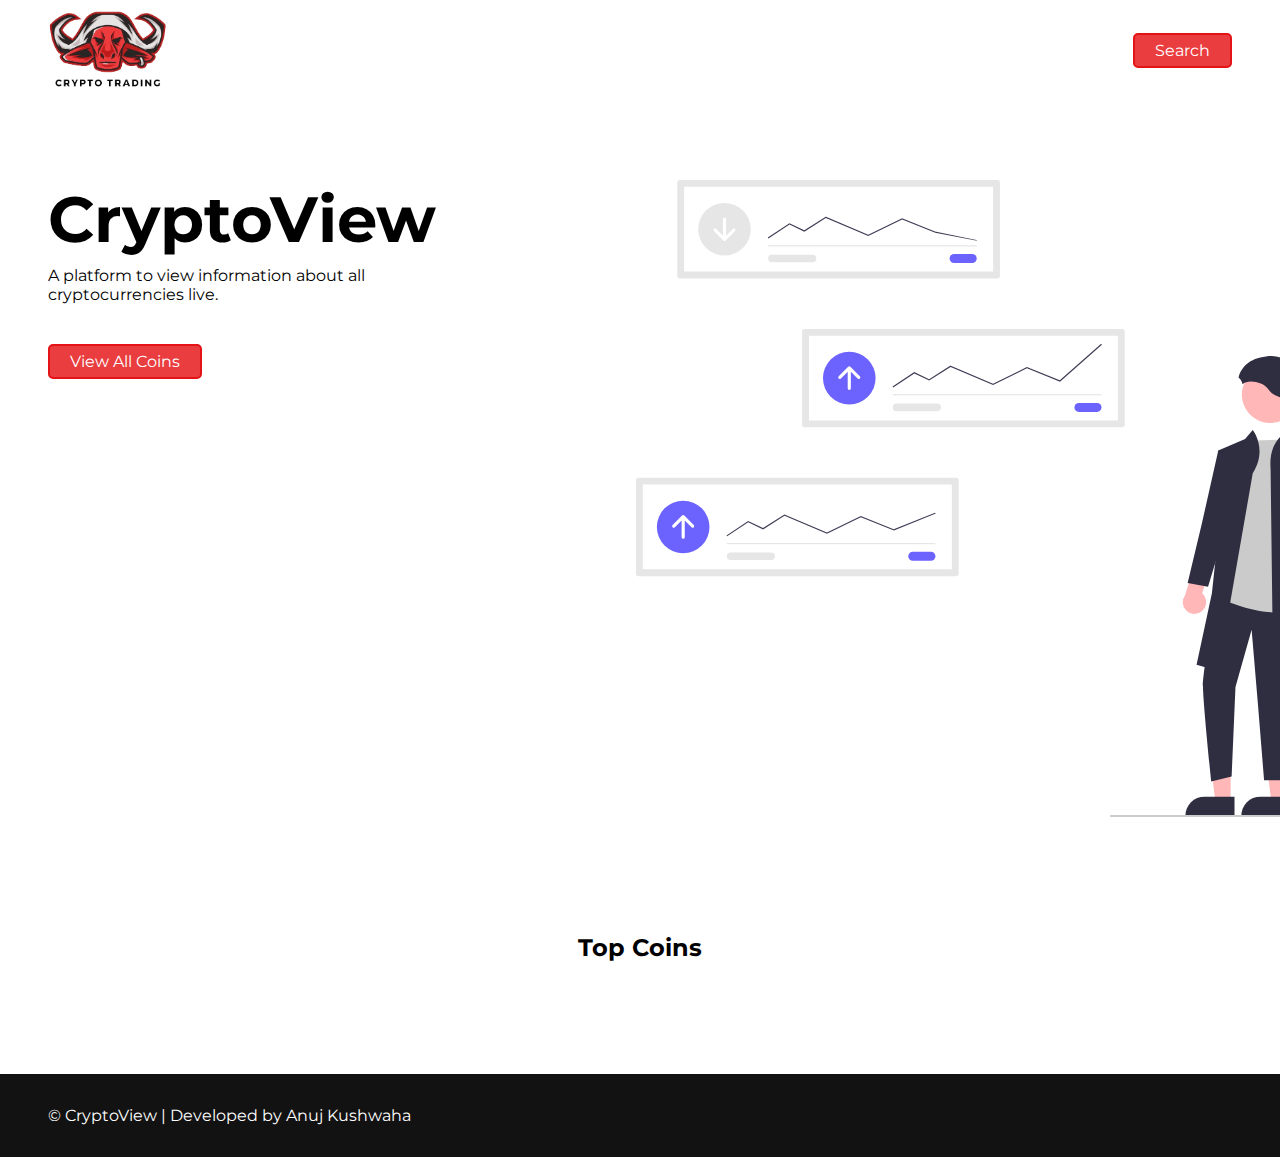
==== index.html @ 6fb9dd1f "create new reop for assignment" ====
<!DOCTYPE html>
<html lang="en">
  <head>
    <meta charset="UTF-8" />
    <meta name="viewport" content="width=device-width, initial-scale=1.0" />
    <title>Crypto Project</title>
    <link rel="preconnect" href="https://fonts.googleapis.com" />
    <link rel="preconnect" href="https://fonts.gstatic.com" crossorigin />
    <link
      href="https://fonts.googleapis.com/css2?family=Montserrat:wght@100..900&display=swap"
      rel="stylesheet"
    />
    <link
      rel="stylesheet"
      href="https://cdnjs.cloudflare.com/ajax/libs/font-awesome/6.5.2/css/all.min.css"
      integrity="sha512-SnH5WK+bZxgPHs44uWIX+LLJAJ9/2PkPKZ5QiAj6Ta86w+fsb2TkcmfRyVX3pBnMFcV7oQPJkl9QevSCWr3W6A=="
      crossorigin="anonymous"
      referrerpolicy="no-referrer"
    />
    <link rel="stylesheet" href="style.css" />
  </head>
  <body>
    <div id="wrapper">
      <header>
        <a href="index.html">
          <img src="logo.png" alt="Logo" />
        </a>

        <ul>
          <li><a class="btn" href="search.html">Search</a></li>
        </ul>
      </header>

      <main>
        <section id="hero">
         <div>
          <h1>CryptoView</h1>
          <p>A platform to view information about all cryptocurrencies live.</p>
          <a href="#top-coins" class="btn">View All Coins</a>
         </div>
          <div class="man"><img src="main_image.svg" alt=""></div>
        </section>
        <section id="top-coins">
          <h2>Top Coins</h2>
          <div class="coins-wrapper">

          </div>
        </section>
      </main>

      <footer>
        <p>
          &copy; CryptoView | Developed by
          <a href="https://github.com/Anuj2117">Anuj Kushwaha</a>
        </p>
        <p>
          <a href="https://github.com/Anuj2117"
            ><i class="fa-brands fa-github"></i
          ></a>
        </p>
      </footer>
    </div>

    <script src="script.js"></script>
  </body>
</html>
---- style.css ----
* {
    margin: 0;
    padding: 0;
    box-sizing: border-box;
    font-family: Montserrat, san-serif;
    font-weight: 400;
  }
  html {
    scroll-behavior: smooth;
  }
  h1,
  h2,
  h3,
  h4,
  h5,
  h6 {
    font-weight: 700;
  }
  a {
    text-decoration: none;
    display: inline-block;
  }
  ul {
    list-style: none;
  }
  header {
    display: flex;
    padding: 0.5rem 3rem;
    justify-content: space-between;
    align-items: center;
  }
  header img {
    width: 120px;
  }
  
  .btn {
    padding: 6px 20px;
    border: 2px solid #e31316;
    border-radius: 5px;
    background-color: #e93d3f;
    color: #fff;
    transition: all 300ms ease;
  }
  .btn:hover {
    background-color: transparent;
    color: #e93d3f;
  }
  
  main {
    padding: 3rem;
  }
  #hero {
    background-image: url(assets/main_image.svg);
    background-repeat: no-repeat;
    background-size: contain;
    background-position: 90%;
    min-height: 60vh;
    padding: 2rem 0;
    display: flex;
  }
  #hero h1 {
    font-size: 4rem;
  }
  #hero p,
  #hero h1 {
    margin-bottom: 0.5rem;
  }
  #hero a {
    margin-top: 2rem;
  }
  .man{
    margin-left: 200px;
  }
  
  #top-coins {
    padding-top: 2rem;
    padding-bottom: 2rem;
    margin-top: 3rem;
  }
  #top-coins h2 {
    text-align: center;
    margin-bottom: 2rem;
  }
  
  .coins-wrapper {
    display: flex;
    gap: 20px;
    overflow-y: hidden;
    overflow-x: scroll;
  }
  .coins-wrapper::-webkit-scrollbar {
    display: none;
  }
  .coins {
    min-width: 20rem;
    display: flex;
    align-items: center;
  }
  .coins img {
    margin-right: 2rem;
  }
  
  footer {
    display: flex;
    justify-content: space-between;
    align-items: center;
    padding: 2rem 3rem;
    background-color: #121212;
    color: #fff;
  }
  footer a {
    color: #fff;
  }
  footer.bottom {
    position: absolute;
    bottom: 0;
    width: 100%;
  }
  
  /* SINGLE PAGE */
  
  .single-crypto-details {
    display: flex;
    justify-content: space-between;
    margin-bottom: 2rem;
  }
  .left {
    width: 20%;
  }
  .right {
    margin-left: 2rem;
    width: 75%;
  }
  .right h3 {
    font-size: 2rem;
    margin-bottom: 1rem;
  }
  .right p {
    text-align: justify;
    line-height: 1.5;
  }
  .single-crypto-history {
    padding: 2rem 0;
  }
  .single-crypto-history h2 {
    font-size: 2rem;
    margin-bottom: 1rem;
  }
  
  /* SEARCH PAGE */
  
  form {
    width: 50vw;
    margin: 2rem auto;
  }
  form input,
  form button {
    margin: 0.25rem 0;
  }
  form input {
    width: 80%;
    padding: 6px 12px;
  }
  form button {
    width: 10%;
    padding-top: 6px;
    padding-bottom: 6px;
  }
  
  #search-results .result {
    display: flex;
    justify-content: space-between;
    align-items: center;
    padding: 0.5rem;
    border-radius: 6px;
    background-color: #fff;
    box-shadow: 2px 2px 4px 3px rgba(0, 0, 0, 0.5);
    margin-bottom: 1rem;
  }
  .result .left {
    width: 80%;
    margin-right: 1rem;
    display: flex;
    align-items: center;
  }
  .result .left * {
    padding-left: 0.5rem;
    padding-right: 0.5rem;
  }
  .result .right {
    width: 10%;
  }
  .result .right .btn {
    padding-left: 2px;
    padding-right: 2px;
  }
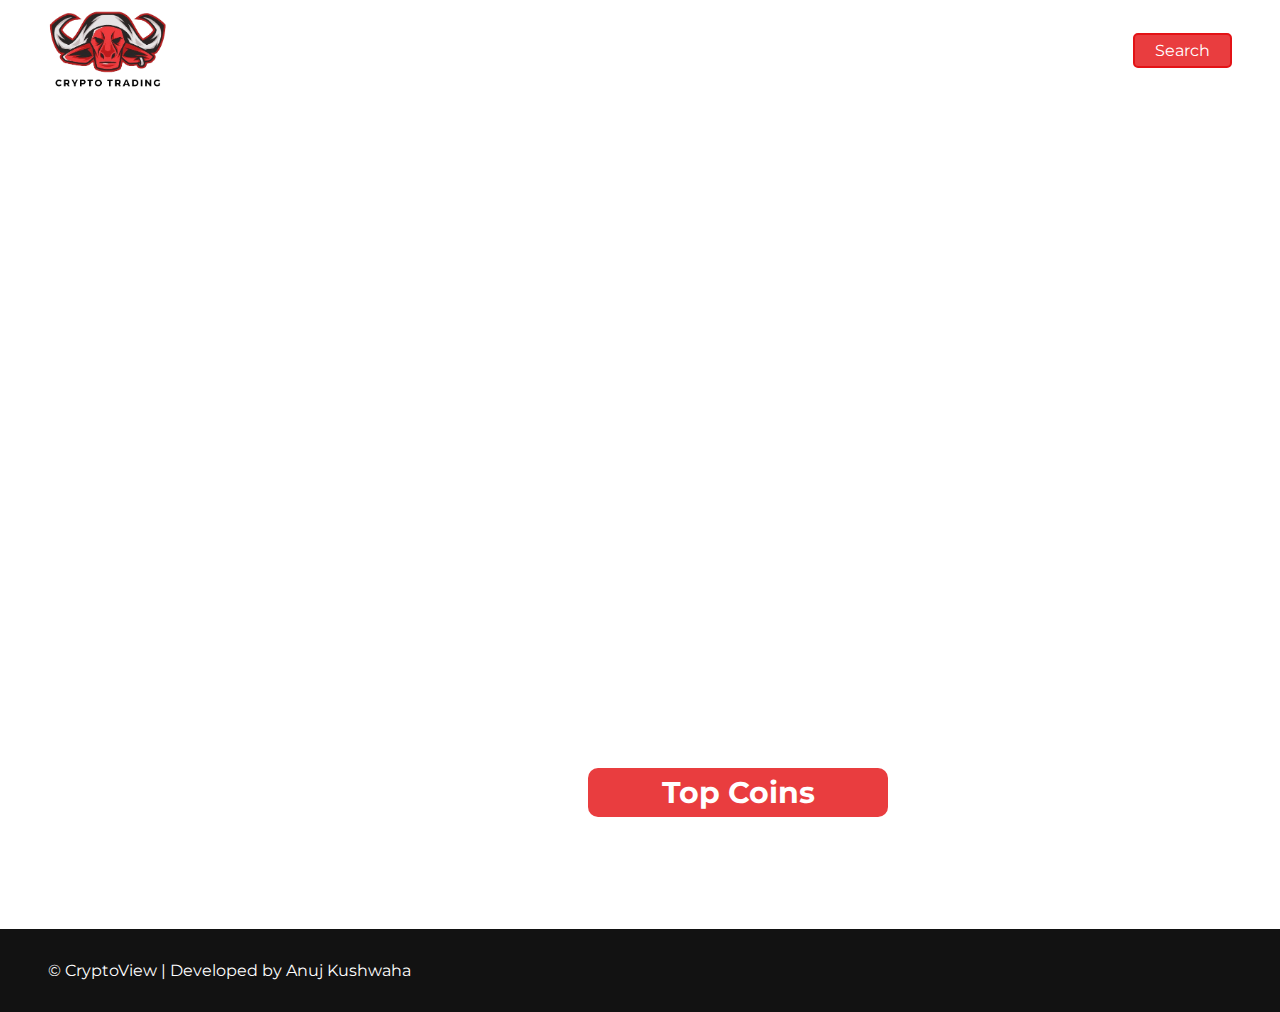
==== commit b6d10777: "add some changes" ====
--- a/index.html
+++ b/index.html
@@ -38,10 +38,12 @@
           <p>A platform to view information about all cryptocurrencies live.</p>
           <a href="#top-coins" class="btn">View All Coins</a>
          </div>
-          <div class="man"><img src="main_image.svg" alt=""></div>
         </section>
+
         <section id="top-coins">
-          <h2>Top Coins</h2>
+
+          <h2 class="topcoins">Top Coins</h2>
+
           <div class="coins-wrapper">
 
           </div>
--- a/style.css
+++ b/style.css
@@ -1,38 +1,42 @@
+
 * {
     margin: 0;
     padding: 0;
     box-sizing: border-box;
-    font-family: Montserrat, san-serif;
+    font-family: Montserrat, sans-serif;
     font-weight: 400;
   }
+  
   html {
     scroll-behavior: smooth;
   }
-  h1,
-  h2,
-  h3,
-  h4,
-  h5,
-  h6 {
+  
+  h1, h2, h3, h4, h5, h6 {
     font-weight: 700;
   }
+  
   a {
     text-decoration: none;
     display: inline-block;
   }
+  
   ul {
     list-style: none;
   }
+  
+  /* Header styles */
   header {
     display: flex;
     padding: 0.5rem 3rem;
     justify-content: space-between;
     align-items: center;
   }
+  
   header img {
     width: 120px;
   }
   
+  /* Button styles */
   .btn {
     padding: 6px 20px;
     border: 2px solid #e31316;
@@ -41,35 +45,62 @@
     color: #fff;
     transition: all 300ms ease;
   }
+  
   .btn:hover {
     background-color: transparent;
     color: #e93d3f;
   }
   
+  /* Main content styles */
   main {
     padding: 3rem;
   }
+  
+  /* Hero section styles */
   #hero {
-    background-image: url(assets/main_image.svg);
+    background-image: url(main_image.svg);
     background-repeat: no-repeat;
     background-size: contain;
     background-position: 90%;
     min-height: 60vh;
     padding: 2rem 0;
     display: flex;
-  }
+    /* Apply fade-in animation to hero section */
+    opacity: 0;
+    animation: fadeIn ease-in-out 0.5s forwards;
+  }
+  
+  @keyframes fadeIn {
+    from {
+      opacity: 0;
+    }
+    to {
+      opacity: 1;
+    }
+  }
+  
   #hero h1 {
     font-size: 4rem;
   }
-  #hero p,
-  #hero h1 {
+  
+  #hero p, #hero h1 {
     margin-bottom: 0.5rem;
   }
+  
   #hero a {
     margin-top: 2rem;
   }
-  .man{
-    margin-left: 200px;
+  
+  /* Top coins section styles */
+  .topcoins {
+    font-size: 30px;
+    margin-bottom: 20px;
+    background-color: #e93d3f;
+    color: white;
+    width: 300px;
+    margin-left: 18em;
+    padding: 6px;
+    border-radius: 10px;
   }
   
   #top-coins {
@@ -77,29 +108,35 @@
     padding-bottom: 2rem;
     margin-top: 3rem;
   }
+  
   #top-coins h2 {
     text-align: center;
     margin-bottom: 2rem;
   }
   
+  /* Coins wrapper and individual coin styles */
   .coins-wrapper {
     display: flex;
     gap: 20px;
     overflow-y: hidden;
     overflow-x: scroll;
   }
+  
   .coins-wrapper::-webkit-scrollbar {
     display: none;
   }
+  
   .coins {
     min-width: 20rem;
     display: flex;
     align-items: center;
   }
+  
   .coins img {
     margin-right: 2rem;
   }
   
+  /* Footer styles */
   footer {
     display: flex;
     justify-content: space-between;
@@ -108,61 +145,73 @@
     background-color: #121212;
     color: #fff;
   }
+  
   footer a {
     color: #fff;
   }
+  
   footer.bottom {
     position: absolute;
     bottom: 0;
     width: 100%;
   }
   
-  /* SINGLE PAGE */
-  
+  /* Single page styles */
   .single-crypto-details {
     display: flex;
     justify-content: space-between;
     margin-bottom: 2rem;
   }
+  
   .left {
     width: 20%;
   }
+  
   .right {
     margin-left: 2rem;
     width: 75%;
   }
+  
   .right h3 {
     font-size: 2rem;
     margin-bottom: 1rem;
   }
+  
   .right p {
     text-align: justify;
     line-height: 1.5;
   }
+  
   .single-crypto-history {
     padding: 2rem 0;
   }
+  
   .single-crypto-history h2 {
     font-size: 2rem;
     margin-bottom: 1rem;
   }
   
-  /* SEARCH PAGE */
-  
+  /* Search page styles */
   form {
     width: 50vw;
     margin: 2rem auto;
   }
-  form input,
-  form button {
+  
+  form input, form button {
     margin: 0.25rem 0;
   }
+  
   form input {
     width: 80%;
+    height: 40px;
     padding: 6px 12px;
-  }
+    border-radius: 10px;
+  }
+  
   form button {
     width: 10%;
+    height: 40px;
+    border-radius: 10px;
     padding-top: 6px;
     padding-bottom: 6px;
   }
@@ -171,26 +220,62 @@
     display: flex;
     justify-content: space-between;
     align-items: center;
-    padding: 0.5rem;
+    padding: 0.9rem;
     border-radius: 6px;
     background-color: #fff;
     box-shadow: 2px 2px 4px 3px rgba(0, 0, 0, 0.5);
     margin-bottom: 1rem;
   }
+  
   .result .left {
     width: 80%;
     margin-right: 1rem;
     display: flex;
     align-items: center;
   }
+  
   .result .left * {
     padding-left: 0.5rem;
     padding-right: 0.5rem;
   }
+  
   .result .right {
     width: 10%;
   }
+  
   .result .right .btn {
     padding-left: 2px;
     padding-right: 2px;
-  }+  }
+  
+  /* Additional animations */
+  @keyframes slideInLeft {
+    from {
+      opacity: 0;
+      transform: translateX(-20px);
+    }
+    to {
+      opacity: 1;
+      transform: translateX(0);
+    }
+  }
+  
+  .slide-in-left {
+    opacity: 0;
+    transform: translateX(-20px);
+    animation: slideInLeft ease-in-out 0.5s forwards;
+  }
+  
+  @keyframes pulse {
+    from {
+      transform: scale(1);
+    }
+    to {
+      transform: scale(1.1);
+    }
+  }
+  
+  .pulse {
+    animation: pulse 1.5s infinite alternate;
+  }
+  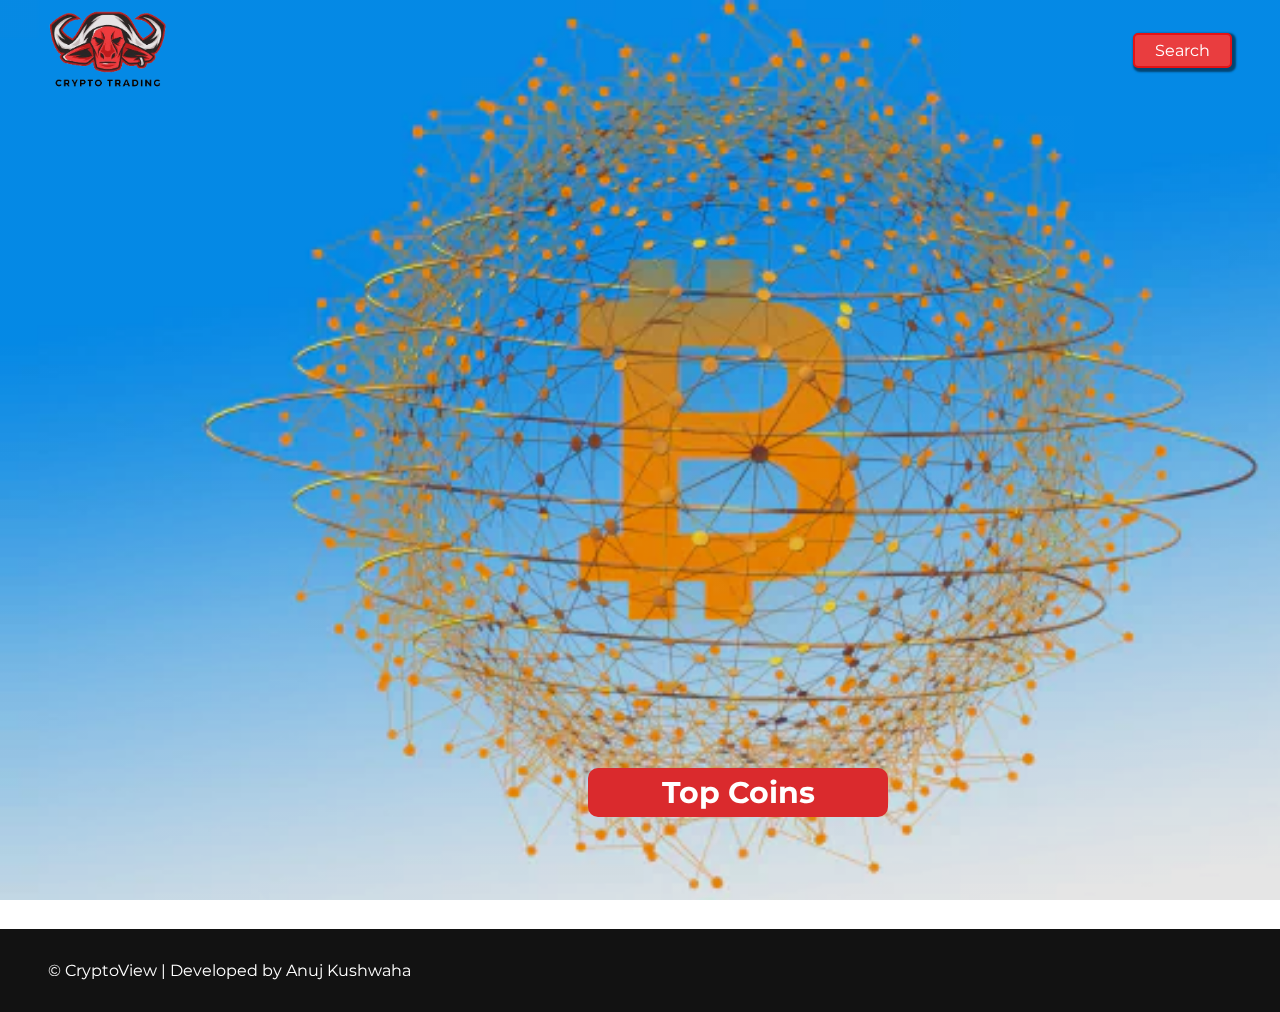
==== commit 4753ceae: "add changes" ====
--- a/index.html
+++ b/index.html
@@ -20,6 +20,7 @@
     <link rel="stylesheet" href="style.css" />
   </head>
   <body>
+    <div class="background"></div>
     <div id="wrapper">
       <header>
         <a href="index.html">
@@ -34,9 +35,12 @@
       <main>
         <section id="hero">
          <div>
-          <h1>CryptoView</h1>
+            <div class="animate-drop">
+            <h1><span>C</span><span>r</span><span>y</span><span>p</span><span>t</span><span>o</span><span>V</span><span>i</span><span>e</span><span>w</span></h1>
+            </div>
           <p>A platform to view information about all cryptocurrencies live.</p>
-          <a href="#top-coins" class="btn">View All Coins</a>
+
+          <a href="#top-coins" class="btn" onclick="">View All Coins</a>
          </div>
         </section>
 
--- a/style.css
+++ b/style.css
@@ -11,8 +11,10 @@
     scroll-behavior: smooth;
   }
   
+  
   h1, h2, h3, h4, h5, h6 {
     font-weight: 700;
+    /* color: white; */
   }
   
   a {
@@ -23,6 +25,7 @@
   ul {
     list-style: none;
   }
+ 
   
   /* Header styles */
   header {
@@ -35,6 +38,8 @@
   header img {
     width: 120px;
   }
+
+ 
   
   /* Button styles */
   .btn {
@@ -43,12 +48,14 @@
     border-radius: 5px;
     background-color: #e93d3f;
     color: #fff;
+    box-shadow: 2px 2px 2px 2px rgba(0,0,0,0.5);
     transition: all 300ms ease;
   }
   
   .btn:hover {
     background-color: transparent;
     color: #e93d3f;
+    box-shadow: none;
   }
   
   /* Main content styles */
@@ -57,17 +64,34 @@
   }
   
   /* Hero section styles */
+ 
+  @keyframes slideInFromRight {
+    from {
+      background-position: 100% 50%;
+    }
+    to {
+      background-position: 90% 50%;
+    }
+  }
+  
   #hero {
     background-image: url(main_image.svg);
     background-repeat: no-repeat;
     background-size: contain;
-    background-position: 90%;
     min-height: 60vh;
     padding: 2rem 0;
     display: flex;
-    /* Apply fade-in animation to hero section */
+    z-index: 99;
     opacity: 0;
-    animation: fadeIn ease-in-out 0.5s forwards;
+    animation: fadeIn ease-in-out 0.5s forwards, slideInFromRight ease-in-out 1.4s forwards;
+  }
+  
+  
+  h1 span {
+    font-weight: 700;
+    display: inline-block;
+    animation: dropFromTop 0.5s ease-out forwards;
+    animation-delay: calc(0.1s * var(--index));
   }
   
   @keyframes fadeIn {
@@ -89,13 +113,26 @@
   
   #hero a {
     margin-top: 2rem;
+  }
+  .background {
+    
+    position: fixed;
+    top: 0;
+    left: 0;
+    width: 100%;
+    height: 100%;
+    background: linear-gradient(rgba(0, 0, 0, 0.1), rgba(0, 0, 0, 0.1)),
+    url(very\ new.webp);
+    background-repeat: no-repeat;
+    background-size: cover;
+    z-index: -99;
   }
   
   /* Top coins section styles */
   .topcoins {
     font-size: 30px;
     margin-bottom: 20px;
-    background-color: #e93d3f;
+    background-color: #da2a2d;
     color: white;
     width: 300px;
     margin-left: 18em;
@@ -157,6 +194,15 @@
   }
   
   /* Single page styles */
+  .background-details{
+    background:linear-gradient(rgb(250, 208, 215) ,rgb(176, 176, 246));
+    position: fixed;
+    top: 0;
+    left: 0;
+    width: 100%;
+    height: 100%;
+    z-index: -99;
+  }
   .single-crypto-details {
     display: flex;
     justify-content: space-between;
@@ -222,7 +268,7 @@
     align-items: center;
     padding: 0.9rem;
     border-radius: 6px;
-    background-color: #fff;
+    background-color: #e2e2e2;
     box-shadow: 2px 2px 4px 3px rgba(0, 0, 0, 0.5);
     margin-bottom: 1rem;
   }
@@ -244,8 +290,8 @@
   }
   
   .result .right .btn {
-    padding-left: 2px;
-    padding-right: 2px;
+    padding-left: 5px;
+    padding-right: 5px;
   }
   
   /* Additional animations */
@@ -278,4 +324,14 @@
   .pulse {
     animation: pulse 1.5s infinite alternate;
   }
+  @keyframes dropFromTop {
+    from {
+      transform: translateY(-100%);
+      opacity: 0;
+    }
+    to {
+      transform: translateY(0);
+      opacity: 1;
+    }
+  }
   